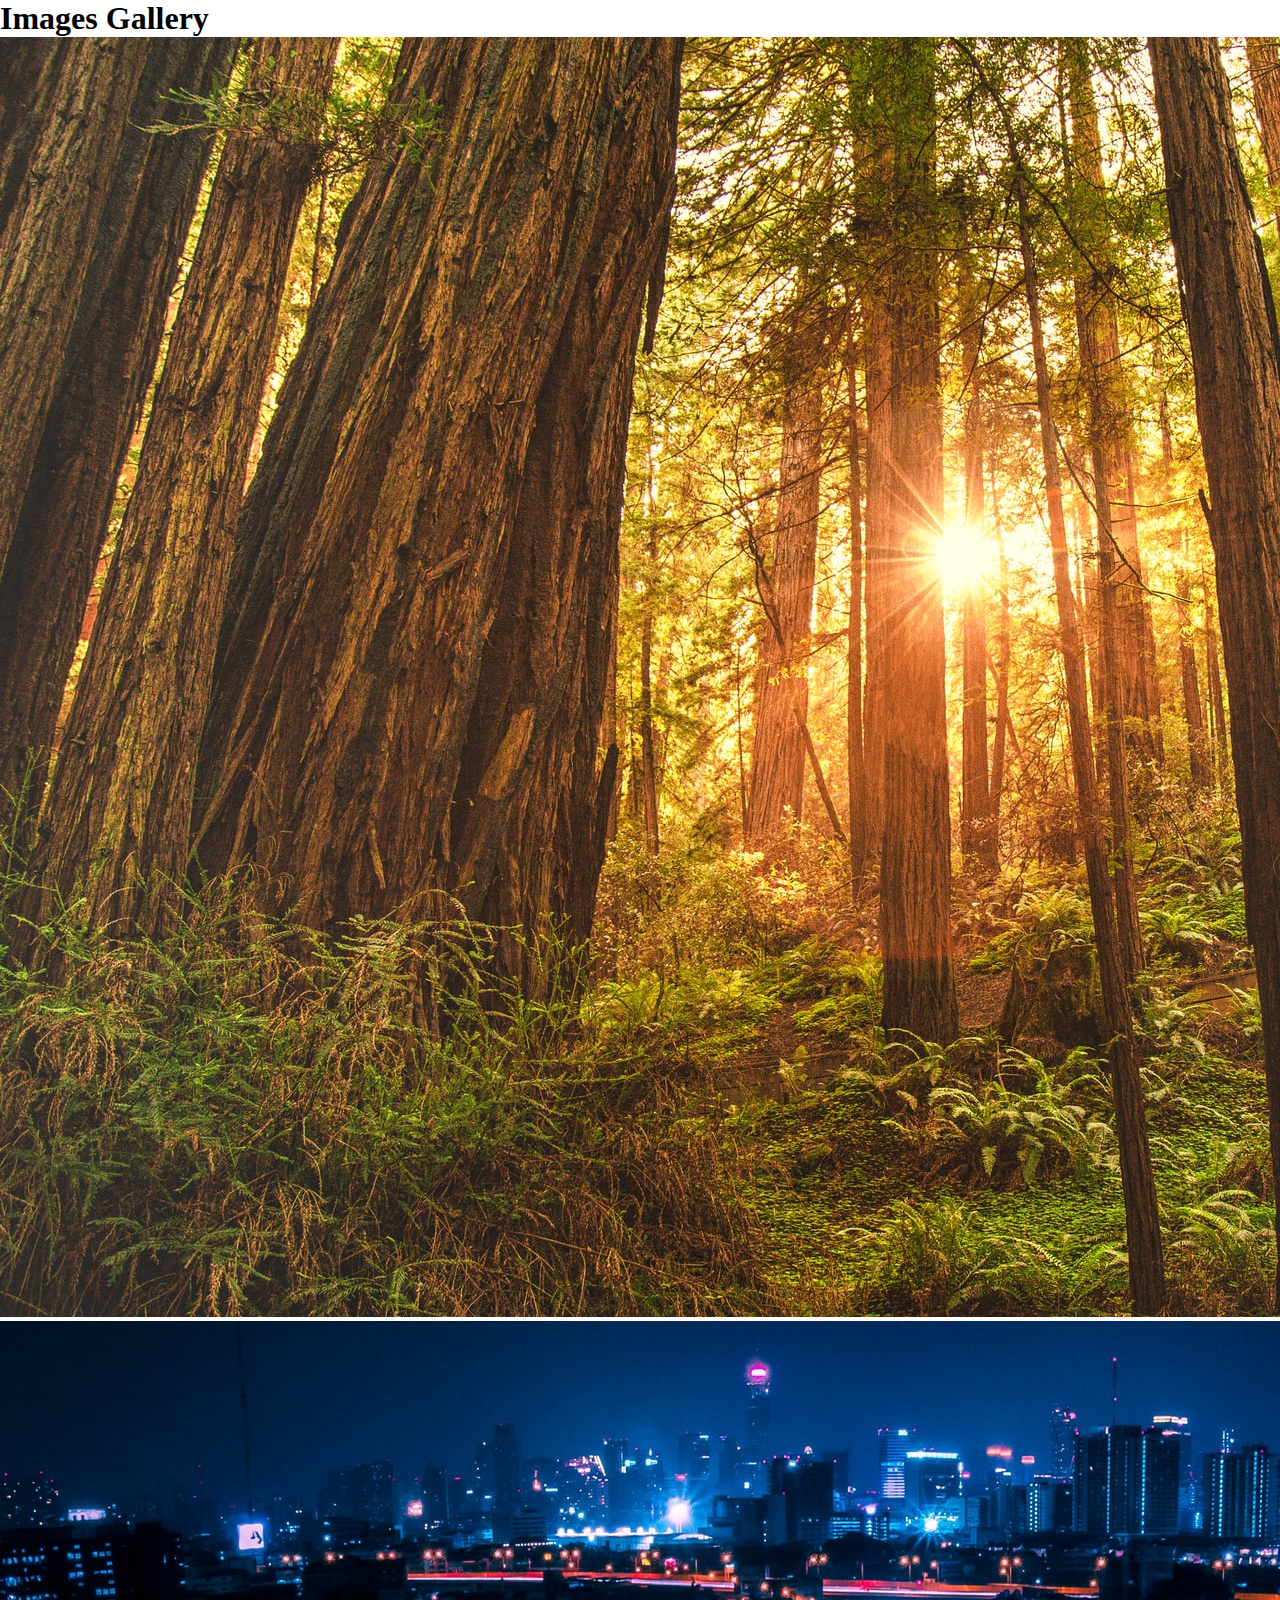
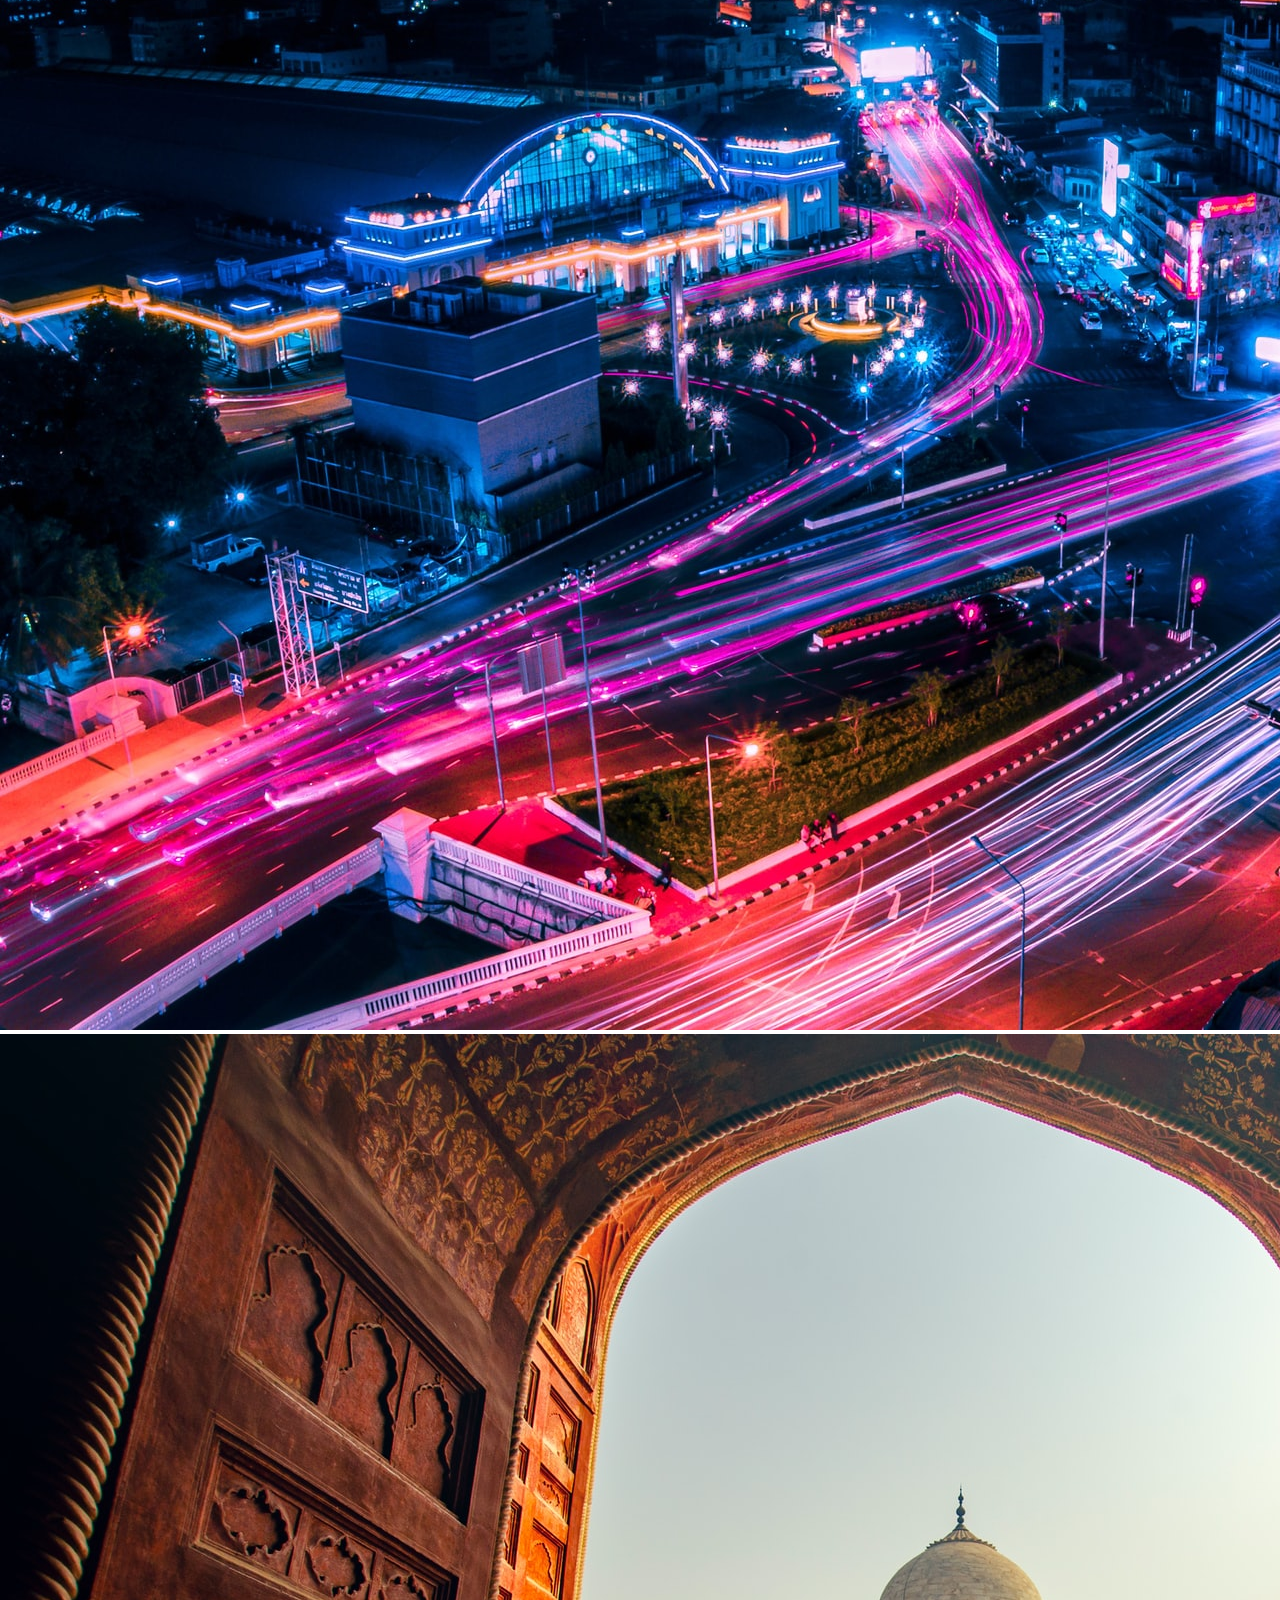
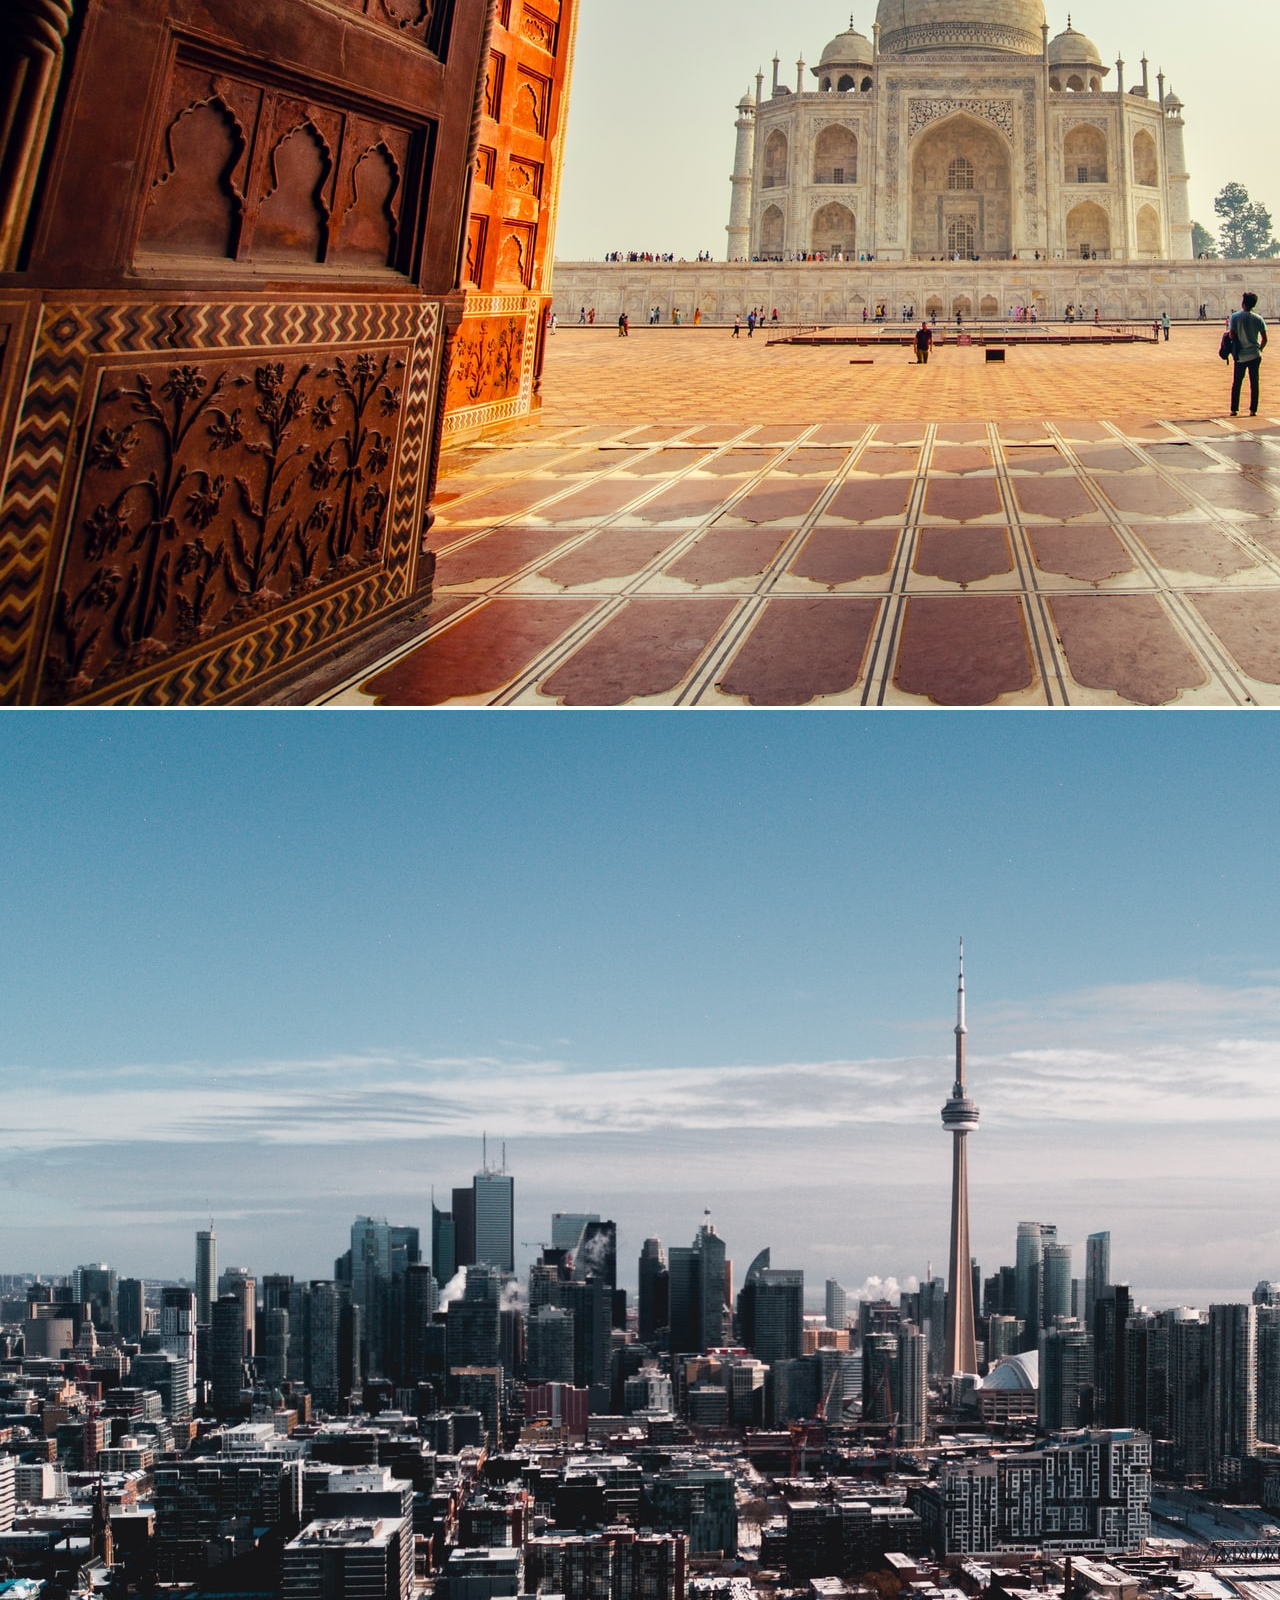
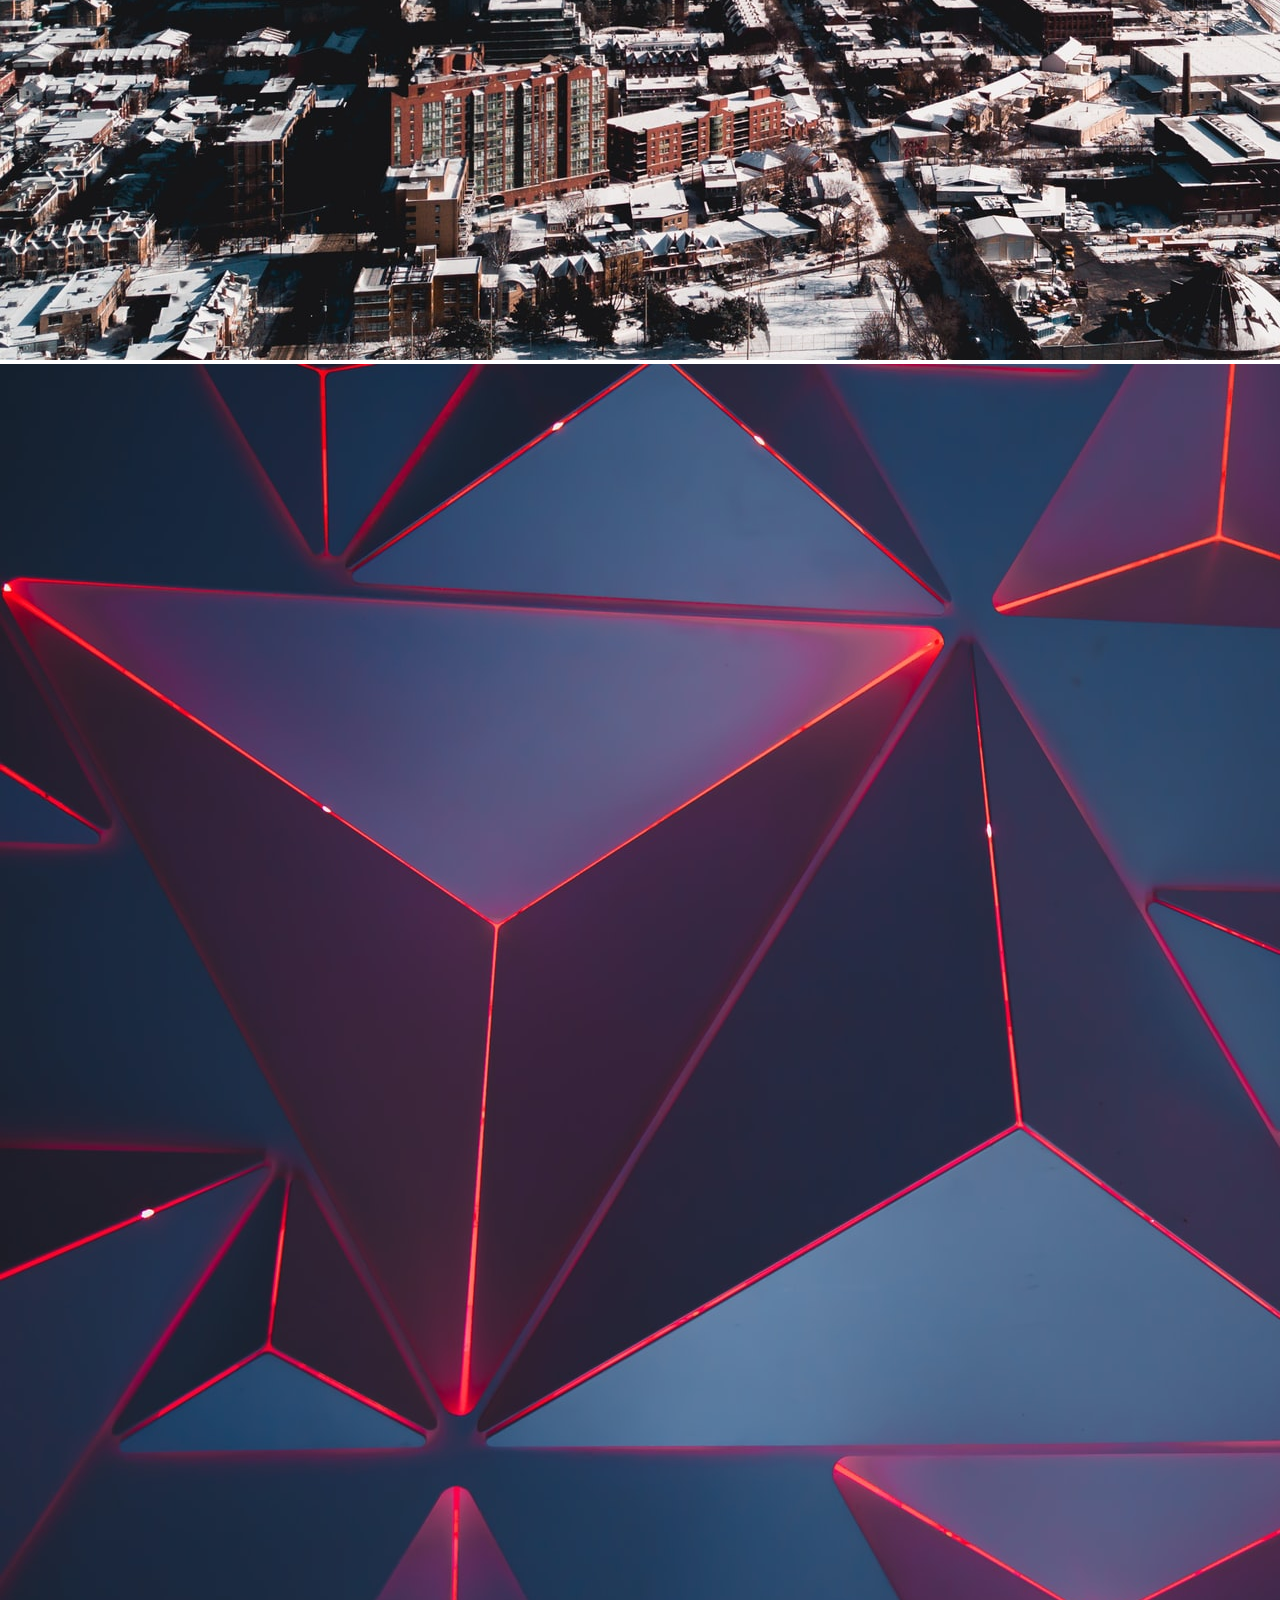
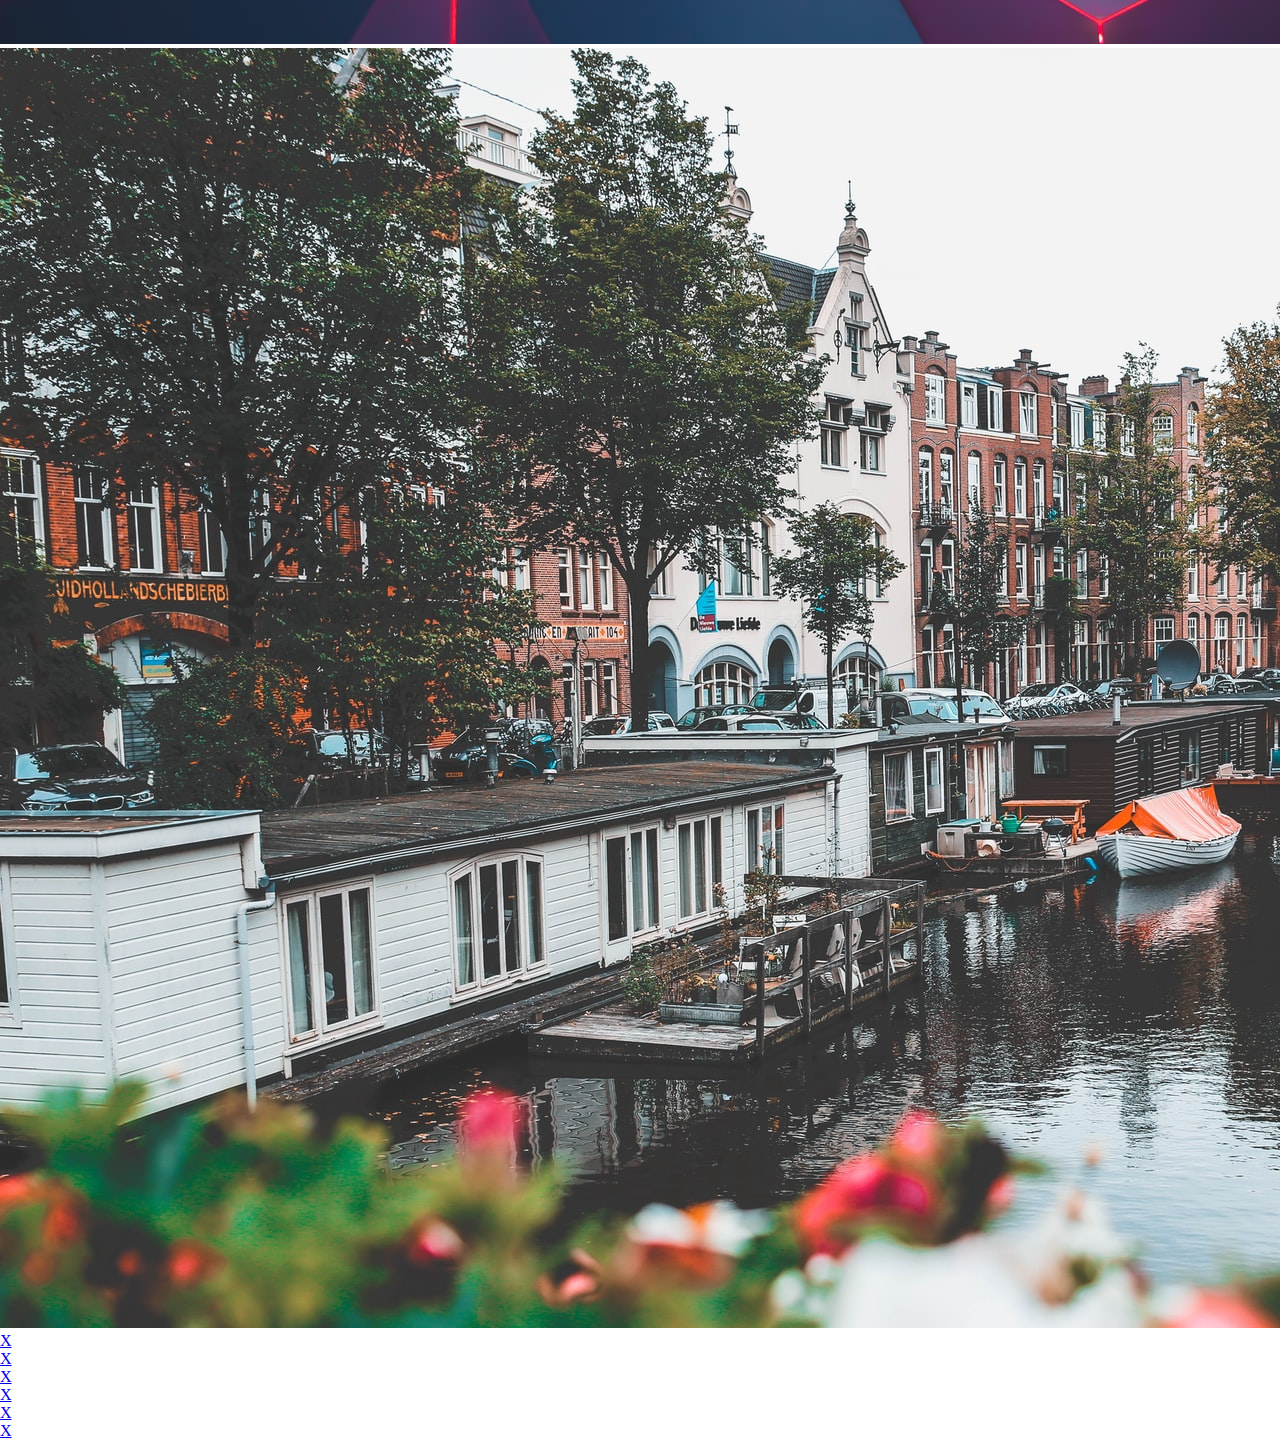
==== gallery-lightbox/index.html @ 6e99d3ed "add image and html structure" ====
<!DOCTYPE html>
<html lang="en">
  <head>
    <meta charset="UTF-8" />
    <meta http-equiv="X-UA-Compatible" content="IE=edge" />
    <meta name="viewport" content="width=device-width, initial-scale=1.0" />
    <link rel="stylesheet" href="css/styles.css" />
    <title>Gallery Lightbox Efect</title>
  </head>
  <body>
    <div class="container">
      <h1 class="title">Images Gallery</h1>
      <section class="gallery">
        <a href="#showImage1" class="gallery__link">
          <img src="img/imagen1.jpg" alt="forest" class="gallery__img" />
        </a>
        <a href="#showImage2" class="gallery__link">
          <img src="img/imagen2.jpg" alt="night city" class="gallery__img" />
        </a>
        <a href="#showImage3" class="gallery__link">
          <img src="img/imagen3.jpg" alt="church" class="gallery__img" />
        </a>
        <a href="#showImage4" class="gallery__link">
          <img src="img/imagen4.jpg" alt="city" class="gallery__img" />
        </a>
        <a href="#showImage5" class="gallery__link">
          <img
            src="img/imagen5.jpg"
            alt="geometrics figures"
            class="gallery__img"
          />
        </a>
        <a href="#showImage6" class="gallery__link">
          <img src="img/imagen6.jpg" alt="town" class="gallery__img" />
        </a>
      </section>
    </div>

    <section class="show show--n1" id="showImage1">
      <div class="show__container">
        <a href="#" class="show close">X</a>
      </div>
    </section>
    <section class="show show--n2" id="showImage1">
      <div class="show__container">
        <a href="#" class="show close">X</a>
      </div>
    </section>
    <section class="show show--n3" id="showImage1">
      <div class="show__container">
        <a href="#" class="show close">X</a>
      </div>
    </section>
    <section class="show show--n4" id="showImage1">
      <div class="show__container">
        <a href="#" class="show close">X</a>
      </div>
    </section>
    <section class="show show--n5" id="showImage1">
      <div class="show__container">
        <a href="#" class="show close">X</a>
      </div>
    </section>
    <section class="show show--n6" id="showImage1">
      <div class="show__container">
        <a href="#" class="show close">X</a>
      </div>
    </section>
  </body>
</html>
---- gallery-lightbox/css/styles.css ----
* {
  margin: 0;
  padding: 0;
  box-sizing: border-box;
}
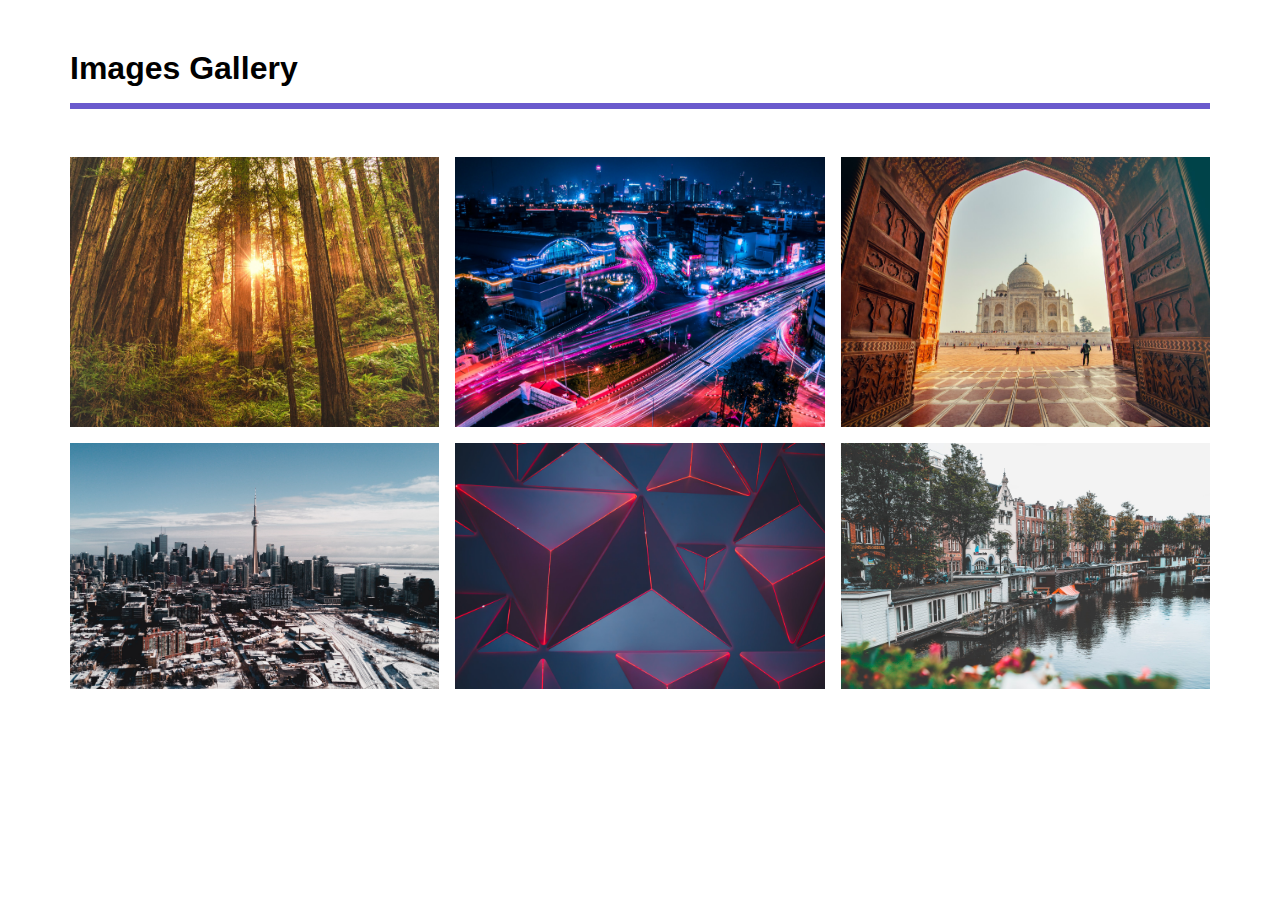
==== commit 966de0f6: "add css with transitions" ====
--- a/gallery-lightbox/index.html
+++ b/gallery-lightbox/index.html
@@ -38,32 +38,32 @@
 
     <section class="show show--n1" id="showImage1">
       <div class="show__container">
-        <a href="#" class="show close">X</a>
+        <a href="#" class="show__close">X</a>
       </div>
     </section>
-    <section class="show show--n2" id="showImage1">
+    <section class="show show--n2" id="showImage2">
       <div class="show__container">
-        <a href="#" class="show close">X</a>
+        <a href="#" class="show__close">X</a>
       </div>
     </section>
-    <section class="show show--n3" id="showImage1">
+    <section class="show show--n3" id="showImage3">
       <div class="show__container">
-        <a href="#" class="show close">X</a>
+        <a href="#" class="show__close">X</a>
       </div>
     </section>
-    <section class="show show--n4" id="showImage1">
+    <section class="show show--n4" id="showImage4">
       <div class="show__container">
-        <a href="#" class="show close">X</a>
+        <a href="#" class="show__close">X</a>
       </div>
     </section>
-    <section class="show show--n5" id="showImage1">
+    <section class="show show--n5" id="showImage5">
       <div class="show__container">
-        <a href="#" class="show close">X</a>
+        <a href="#" class="show__close">X</a>
       </div>
     </section>
-    <section class="show show--n6" id="showImage1">
+    <section class="show show--n6" id="showImage6">
       <div class="show__container">
-        <a href="#" class="show close">X</a>
+        <a href="#" class="show__close">X</a>
       </div>
     </section>
   </body>
--- a/gallery-lightbox/css/styles.css
+++ b/gallery-lightbox/css/styles.css
@@ -1,5 +1,121 @@
+:root {
+  --image-url: url(../img/imagen1.jpg);
+}
+
 * {
   margin: 0;
   padding: 0;
   box-sizing: border-box;
 }
+body {
+  font-family: sans-serif;
+}
+.container {
+  width: 100%;
+  max-width: 1200px;
+  margin: 0 auto;
+  overflow: hidden;
+  padding: 50px 30px;
+}
+.title {
+  font-size: 2rem;
+  border-bottom: 6px solid slateblue;
+  padding-bottom: 0.5em;
+  margin-bottom: 1.5em;
+}
+.gallery {
+  display: grid;
+  grid-template-columns: repeat(auto-fit, minmax(300px, 1fr));
+  grid-template-rows: 270px;
+  gap: 1em;
+}
+.gallery__link {
+  height: 100%;
+  width: 100%;
+  position: relative;
+  overflow: hidden;
+}
+.gallery__link:hover::before {
+  transform: translateY(0);
+}
+.gallery__link::before {
+  content: "";
+  display: block;
+  position: absolute;
+  width: 100%;
+  height: 100%;
+  top: 0;
+  left: 0;
+  background-color: rgba(105, 90, 205, 0.548);
+  transform: translateY(100%);
+  transition: transform 0.3s;
+}
+.gallery__img {
+  width: 100%;
+  height: 100%;
+  object-fit: cover;
+  display: block;
+}
+.show {
+  position: fixed;
+  background: rgba(0, 0, 0, 0.1);
+  width: 100%;
+  height: 100%;
+  top: 0;
+  left: 0;
+  display: flex;
+  transform: scale(0);
+  transition: transform 0.3s;
+}
+.show:target {
+  transform: scale(1);
+}
+
+.show__container {
+  width: 90%;
+  height: 70%;
+  position: relative;
+  background-image: var(--image-url);
+  background-size: cover;
+  background-position: center;
+  box-shadow: 6px 6px 10px rgba(0, 0, 0, 0.3);
+  margin: auto;
+}
+.show--n2 {
+  --image-url: url(../img/imagen2.jpg);
+}
+.show--n3 {
+  --image-url: url(../img/imagen3.jpg);
+}
+.show--n4 {
+  --image-url: url(../img/imagen4.jpg);
+}
+.show--n5 {
+  --image-url: url(../img/imagen5.jpg);
+}
+.show--n6 {
+  --image-url: url(../img/imagen6.jpg);
+}
+.show__close {
+  background: slateblue;
+  color: white;
+  text-decoration: none;
+  font-size: 2rem;
+  width: 50px;
+  height: 50px;
+  display: block;
+  text-align: center;
+  line-height: 50px;
+  position: absolute;
+  top: -20px;
+  right: -20px;
+  border-radius: 50%;
+}
+@media screen and (max-width: 400px) {
+  .gallery {
+    grid-template-columns: 1fr;
+  }
+  .show__close {
+    right: -10px;
+  }
+}
